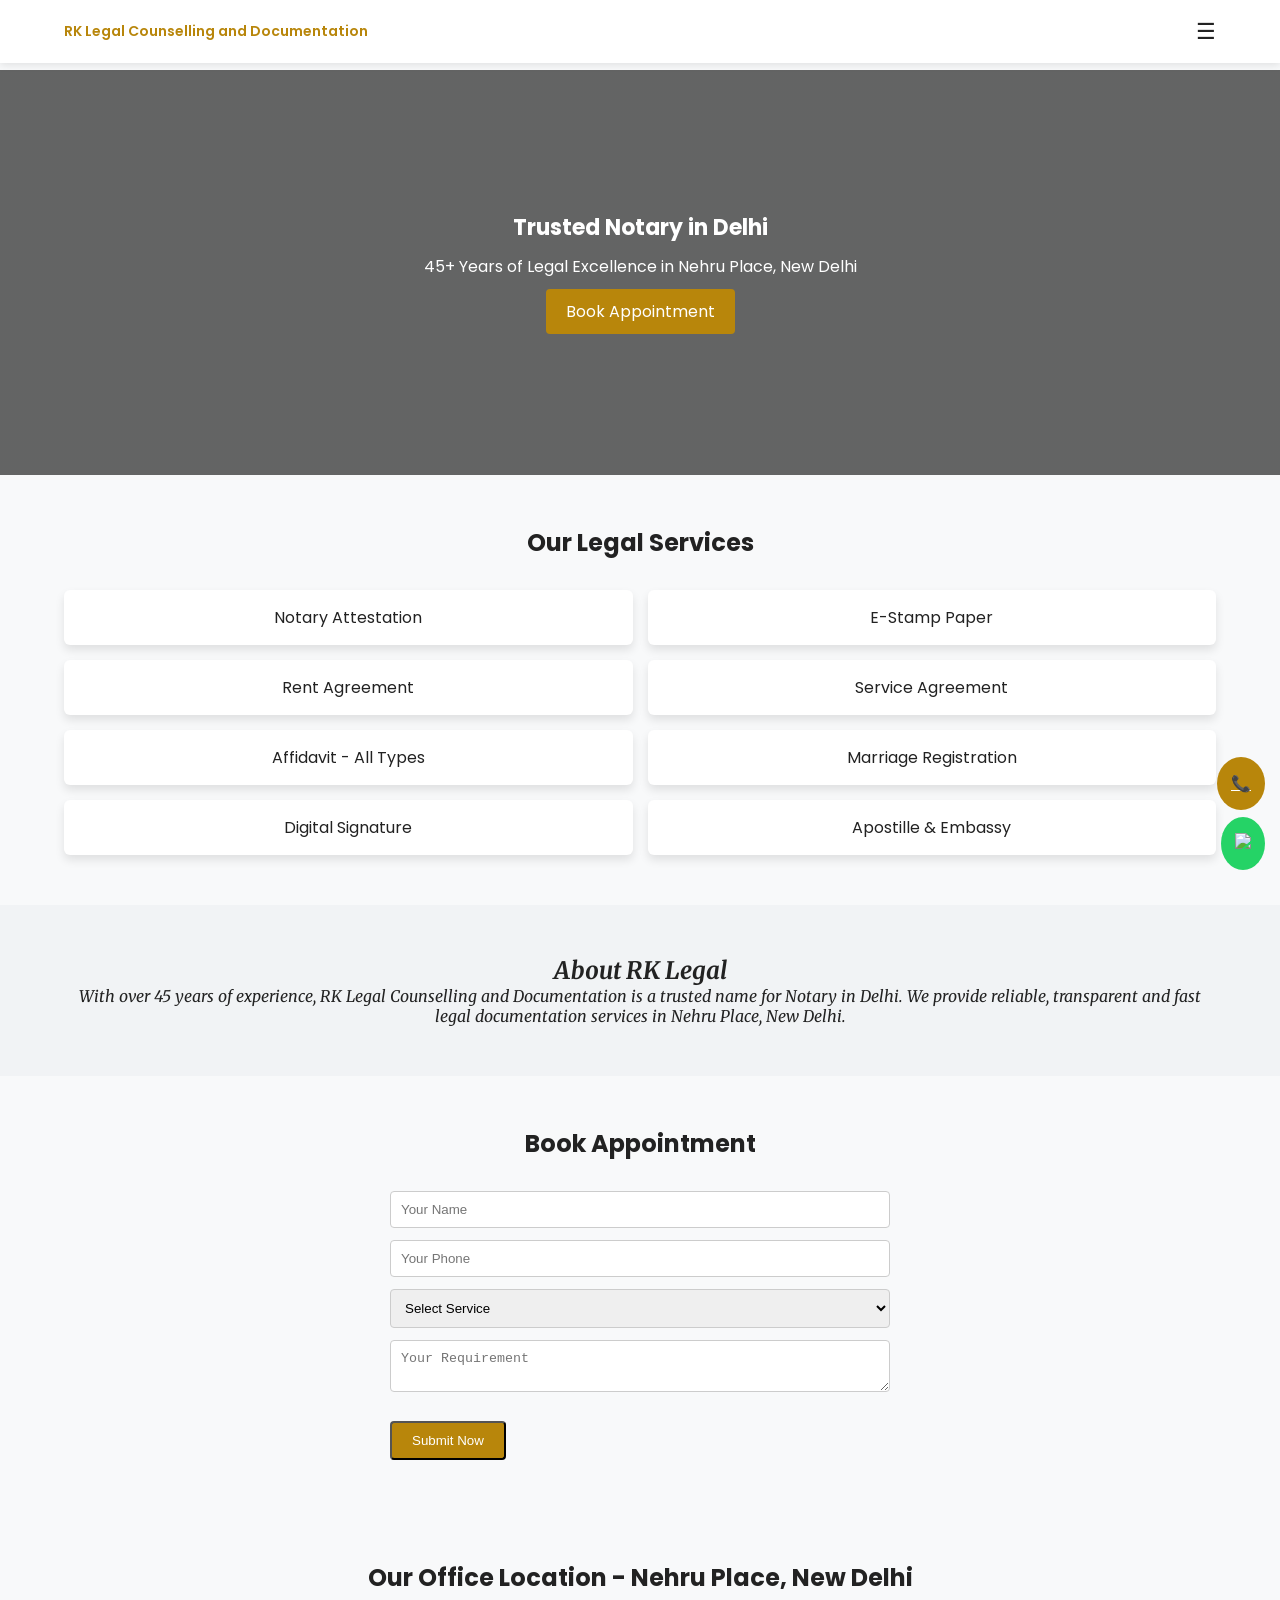
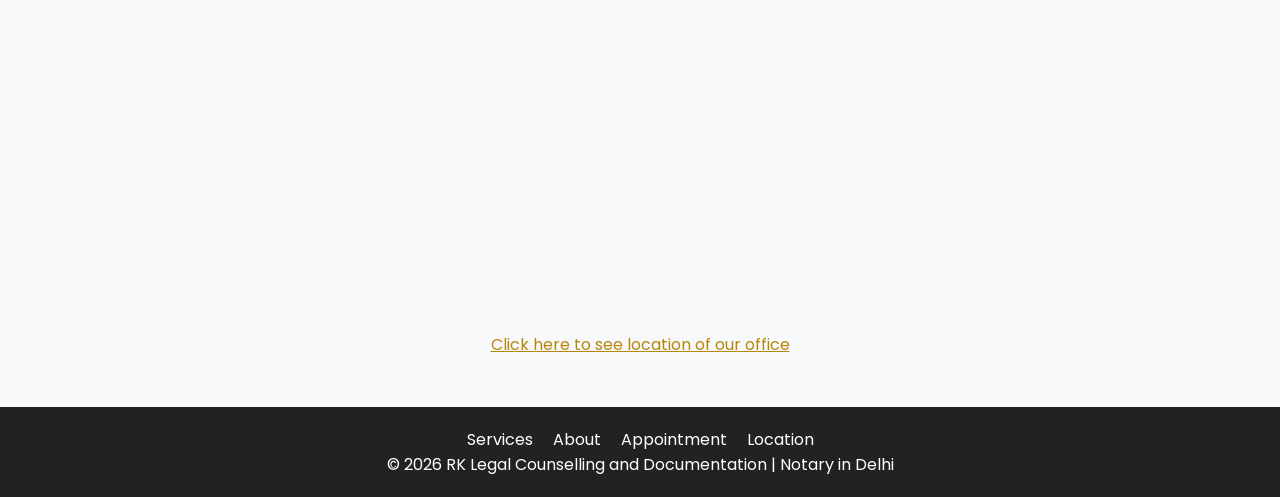
==== index.html @ 5b0e9911 "Add files via upload" ====
<!DOCTYPE html>
<html lang="en">
<head>
<meta charset="UTF-8">
<meta name="viewport" content="width=device-width, initial-scale=1.0">

<title>Notary in Delhi | RK Legal Counselling and Documentation</title>

<meta name="description" content="Trusted Notary in Delhi - RK Legal Counselling and Documentation. 45+ years experience in Affidavit, Agreements, Legal Documentation and Notary Services in Nehru Place, New Delhi.">

<link rel="stylesheet" href="style.css">

<link href="https://fonts.googleapis.com/css2?family=Poppins:wght@300;400;600&family=Merriweather:ital@1&display=swap" rel="stylesheet">
</head>

<body>

<!-- NAVBAR -->
<nav class="navbar">
  <div class="logo">RK Legal Counselling and Documentation</div>
  <div class="menu-toggle" id="menu-toggle">☰</div>

  <ul class="nav-links" id="nav-links">
    <li><a href="#services">Services</a></li>
    <li><a href="#about">About</a></li>
    <li><a href="#appointment">Appointment</a></li>
    <li><a href="#location">Location</a></li>
  </ul>
</nav>

<!-- HERO -->
<section class="hero">
  <div class="hero-content">
    <h1>Trusted Notary in Delhi</h1>
    <p>45+ Years of Legal Excellence in Nehru Place, New Delhi</p>
    <a href="#appointment" class="btn-gold">Book Appointment</a>
  </div>
</section>

<!-- SERVICES -->
<section id="services" class="services">
<h2 class="section-title">Our Legal Services</h2>

<div class="service-grid">

<a href="#" class="service-card">Notary Attestation</a>
<a href="#" class="service-card">E-Stamp Paper</a>
<a href="#" class="service-card">Rent Agreement</a>
<a href="#" class="service-card">Service Agreement</a>
<a href="#" class="service-card">Affidavit - All Types</a>
<a href="#" class="service-card">Marriage Registration</a>
<a href="#" class="service-card">Digital Signature</a>
<a href="#" class="service-card">Apostille & Embassy</a>

</div>
</section>

<!-- ABOUT -->
<section id="about" class="about">
<h2>About RK Legal</h2>
<p>
With over 45 years of experience, RK Legal Counselling and Documentation is a trusted name for Notary in Delhi.
We provide reliable, transparent and fast legal documentation services in Nehru Place, New Delhi.
</p>
</section>

<!-- APPOINTMENT -->
<section id="appointment" class="appointment">
<h2 class="section-title">Book Appointment</h2>

<form id="appointmentForm">
<input type="text" placeholder="Your Name" required>
<input type="tel" placeholder="Your Phone" required>

<select required>
<option>Select Service</option>
<option>Affidavit - Name Change</option>
<option>Affidavit - Marriage</option>
<option>Affidavit - Address Proof</option>
<option>Affidavit - Birth</option>
<option>Affidavit - Death</option>
<option>Affidavit - Income</option>
<option>Rent Agreement</option>
<option>Service Agreement</option>
<option>Hire Agreement</option>
<option>Partnership Agreement</option>
<option>Business Agreement</option>
<option>Property Sale Agreement</option>
<option>Property Purchase Agreement</option>
<option>General Power of Attorney</option>
<option>Special Power of Attorney</option>
<option>Document Attestation</option>
<option>Property Verification</option>
<option>Company Documentation</option>
<option>Legal Notice Drafting</option>
<option>Will Drafting</option>
<option>Loan Agreement</option>
<option>Stamp Paper Documentation</option>
<option>Gazette Name Change</option>
<option>Vehicle Sale Agreement</option>
<option>Translation of Legal Documents</option>
</select>

<textarea placeholder="Your Requirement"></textarea>

<button type="submit" class="btn-gold">Submit Now</button>
</form>
</section>

<!-- LOCATION -->
<section id="location" class="location">
<h2 class="section-title">Our Office Location - Nehru Place, New Delhi</h2>

<iframe 
src="https://www.google.com/maps?q=Nehru+Place+New+Delhi&output=embed"
width="100%" height="300" style="border:0;" loading="lazy">
</iframe>

<p class="map-link">
<a href="https://www.google.com/maps/place/Nehru+Place,+New+Delhi" target="_blank">
Click here to see location of our office
</a>
</p>
</section>

<!-- FOOTER -->
<footer>
<div class="footer-links">
<a href="#services">Services</a>
<a href="#about">About</a>
<a href="#appointment">Appointment</a>
<a href="#location">Location</a>
</div>

<p>© 2026 RK Legal Counselling and Documentation | Notary in Delhi</p>
</footer>

<!-- FLOAT BUTTONS -->
<a href="tel:+919811541667" class="float-call">📞</a>

<a href="https://wa.me/919811541667" class="float-whatsapp">
<img src="https://cdn-icons-png.flaticon.com/512/733/733585.png" width="22">
</a>

<script src="script.js"></script>
</body>
</html>
---- style.css ----
*{
margin:0;
padding:0;
box-sizing:border-box;
}

body{
font-family:'Poppins',sans-serif;
background:#f8f9fa;
color:#222;
}

/* NAV */
.navbar{
position:fixed;
top:0;
width:100%;
background:white;
display:flex;
justify-content:space-between;
align-items:center;
padding:15px 5%;
box-shadow:0 2px 8px rgba(0,0,0,0.1);
z-index:1000;
}

.logo{
font-weight:600;
color:#b8860b;
font-size:14px;
}

.menu-toggle{
font-size:22px;
cursor:pointer;
}

.nav-links{
display:none;
flex-direction:column;
position:absolute;
top:60px;
right:10px;
background:white;
padding:15px;
box-shadow:0 5px 15px rgba(0,0,0,0.1);
}

.nav-links.active{
display:flex;
}

.nav-links li{
list-style:none;
margin:10px 0;
}

.nav-links a{
text-decoration:none;
color:#333;
}

/* HERO */
.hero{
margin-top:70px;
height:45vh;
background:linear-gradient(rgba(0,0,0,.6),rgba(0,0,0,.6)),
url('https://images.unsplash.com/photo-1589829545856-d10d557cf95f');
background-size:cover;
background-position:center;
display:flex;
align-items:center;
justify-content:center;
text-align:center;
color:white;
padding:20px;
}

.hero h1{
font-size:22px;
margin-bottom:10px;
}

.btn-gold{
background:#b8860b;
color:white;
padding:10px 20px;
border-radius:4px;
text-decoration:none;
display:inline-block;
margin-top:10px;
}

/* SERVICES */
.services{
padding:50px 5%;
}

.section-title{
text-align:center;
margin-bottom:30px;
}

.service-grid{
display:grid;
grid-template-columns:1fr 1fr;
gap:15px;
}

.service-card{
background:white;
padding:15px;
text-align:center;
border-radius:6px;
box-shadow:0 5px 10px rgba(0,0,0,0.1);
transition:.3s;
text-decoration:none;
color:#222;
}

.service-card:hover{
transform:translateY(-5px);
}

/* ABOUT */
.about{
padding:50px 5%;
background:#f1f3f5;
font-family:'Merriweather',serif;
font-style:italic;
text-align:center;
}

/* APPOINTMENT */
.appointment{
padding:50px 5%;
}

form{
max-width:500px;
margin:auto;
}

form input, form select, form textarea{
width:100%;
padding:10px;
margin-bottom:12px;
border-radius:4px;
border:1px solid #ccc;
}

/* LOCATION */
.location{
padding:50px 5%;
text-align:center;
}

.map-link a{
color:#b8860b;
}

/* FOOTER */
footer{
background:#222;
color:white;
text-align:center;
padding:20px;
}

.footer-links a{
color:white;
margin:0 8px;
text-decoration:none;
}

/* FLOAT */
.float-call{
position:fixed;
bottom:90px;
right:15px;
background:#b8860b;
color:white;
padding:14px;
border-radius:50%;
}

.float-whatsapp{
position:fixed;
bottom:30px;
right:15px;
background:#25D366;
padding:14px;
border-radius:50%;
}
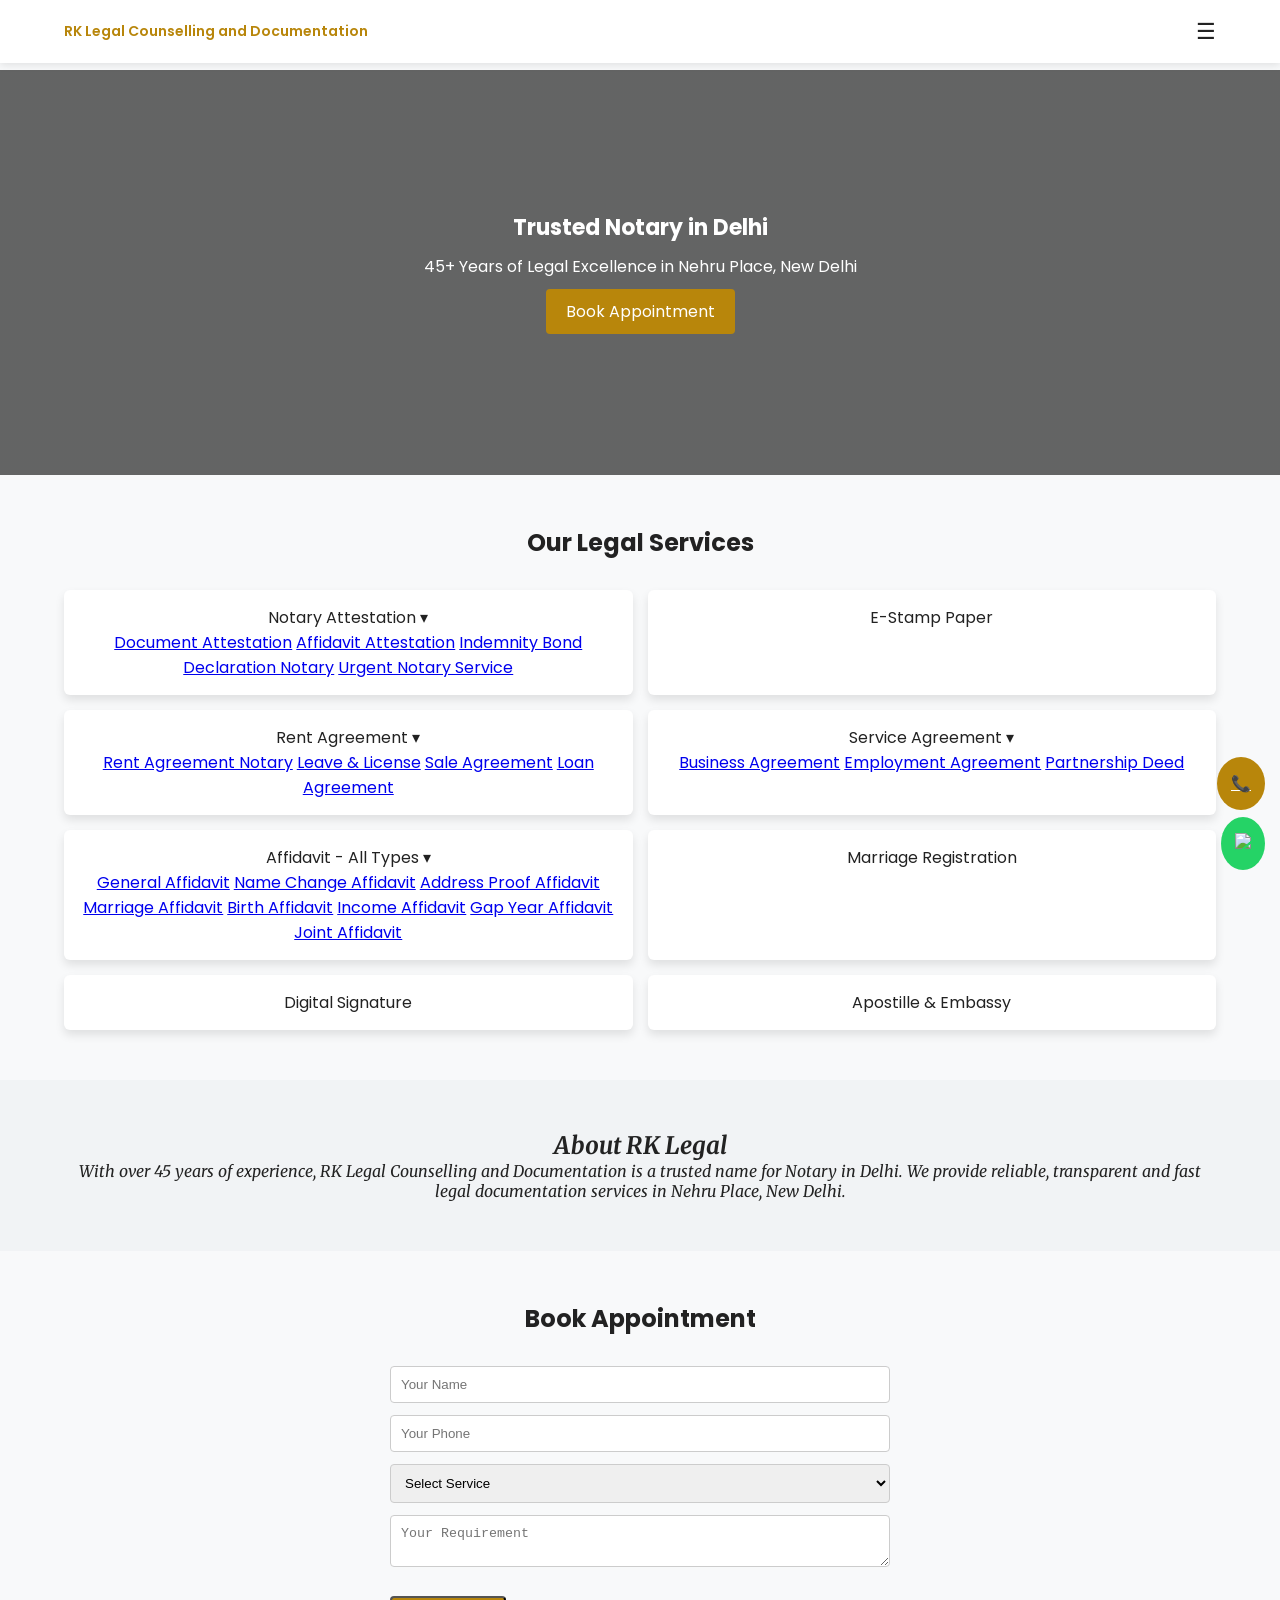
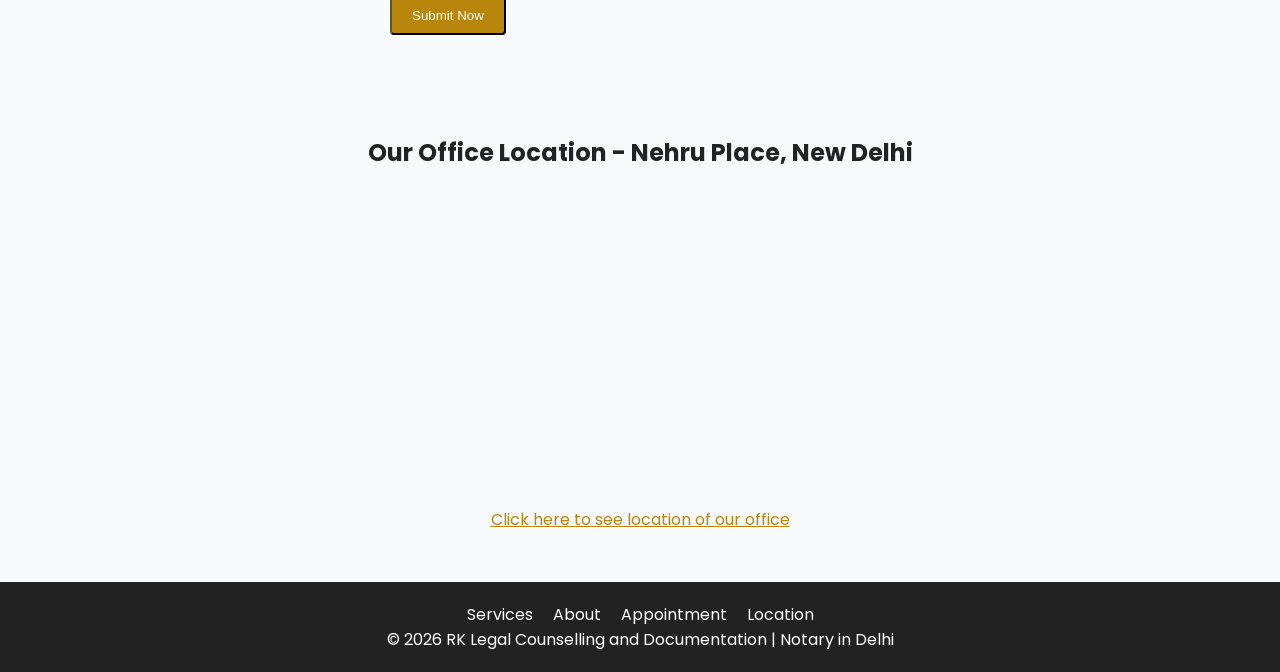
==== commit 7fdd5081: "Update index.html" ====
--- a/index.html
+++ b/index.html
@@ -7,7 +7,7 @@
 <title>Notary in Delhi | RK Legal Counselling and Documentation</title>
 
 <meta name="description" content="Trusted Notary in Delhi - RK Legal Counselling and Documentation. 45+ years experience in Affidavit, Agreements, Legal Documentation and Notary Services in Nehru Place, New Delhi.">
-
+<link rel="icon" type="image/png" href="fevicon.png">
 <link rel="stylesheet" href="style.css">
 
 <link href="https://fonts.googleapis.com/css2?family=Poppins:wght@300;400;600&family=Merriweather:ital@1&display=swap" rel="stylesheet">
@@ -43,11 +43,52 @@
 
 <div class="service-grid">
 
-<a href="#" class="service-card">Notary Attestation</a>
+<div class="service-card dropdown">
+<span onclick="toggleDropdown(this)">Notary Attestation ▾</span>
+<div class="dropdown-content">
+<a href="document-attestation-delhi.html">Document Attestation</a>
+<a href="affidavit-notary-delhi.html">Affidavit Attestation</a>
+<a href="indemnity-bond-notary-delhi.html">Indemnity Bond</a>
+<a href="declaration-notary-delhi.html">Declaration Notary</a>
+<a href="urgent-notary-delhi-ncr.html">Urgent Notary Service</a>
+</div>
+</div>
+
 <a href="#" class="service-card">E-Stamp Paper</a>
-<a href="#" class="service-card">Rent Agreement</a>
-<a href="#" class="service-card">Service Agreement</a>
-<a href="#" class="service-card">Affidavit - All Types</a>
+
+<div class="service-card dropdown">
+<span onclick="toggleDropdown(this)">Rent Agreement ▾</span>
+<div class="dropdown-content">
+<a href="rent-agreement-notary-delhi.html">Rent Agreement Notary</a>
+<a href="leave-license-agreement-delhi.html">Leave & License</a>
+<a href="sale-agreement-notary-delhi.html">Sale Agreement</a>
+<a href="loan-agreement-notary-delhi.html">Loan Agreement</a>
+</div>
+</div>
+
+<div class="service-card dropdown">
+<span onclick="toggleDropdown(this)">Service Agreement ▾</span>
+<div class="dropdown-content">
+<a href="business-agreement-delhi.html">Business Agreement</a>
+<a href="employment-agreement-notary-delhi.html">Employment Agreement</a>
+<a href="partnership-deed-notary-delhi.html">Partnership Deed</a>
+</div>
+</div>
+
+<div class="service-card dropdown">
+<span onclick="toggleDropdown(this)">Affidavit - All Types ▾</span>
+<div class="dropdown-content">
+<a href="affidavit-notary-delhi.html">General Affidavit</a>
+<a href="name-change-affidavit-delhi.html">Name Change Affidavit</a>
+<a href="address-proof-affidavit-delhi.html">Address Proof Affidavit</a>
+<a href="marriage-affidavit-delhi.html">Marriage Affidavit</a>
+<a href="birth-affidavit-delhi.html">Birth Affidavit</a>
+<a href="income-affidavit-delhi.html">Income Affidavit</a>
+<a href="gap-year-affidavit-delhi.html">Gap Year Affidavit</a>
+<a href="joint-affidavit-delhi.html">Joint Affidavit</a>
+</div>
+</div>
+
 <a href="#" class="service-card">Marriage Registration</a>
 <a href="#" class="service-card">Digital Signature</a>
 <a href="#" class="service-card">Apostille & Embassy</a>
@@ -144,4 +185,4 @@
 
 <script src="script.js"></script>
 </body>
-</html>+</html>
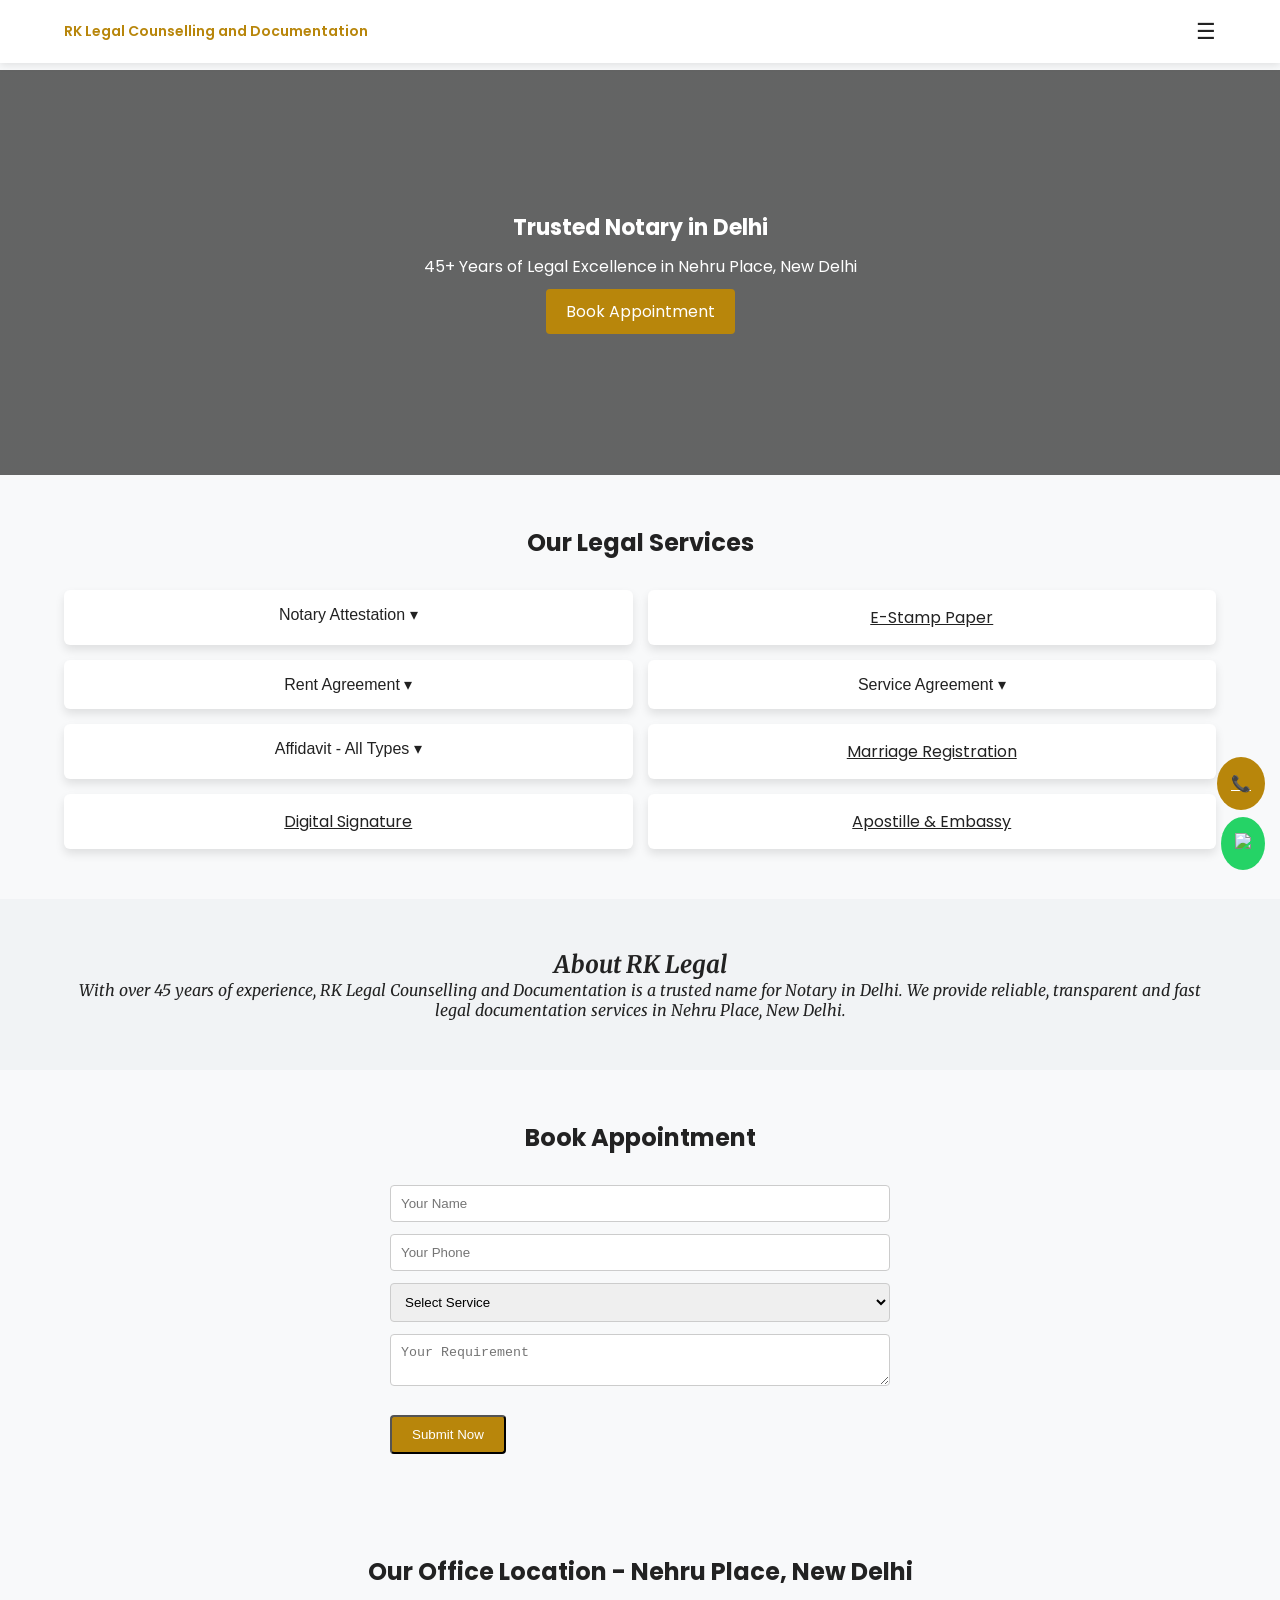
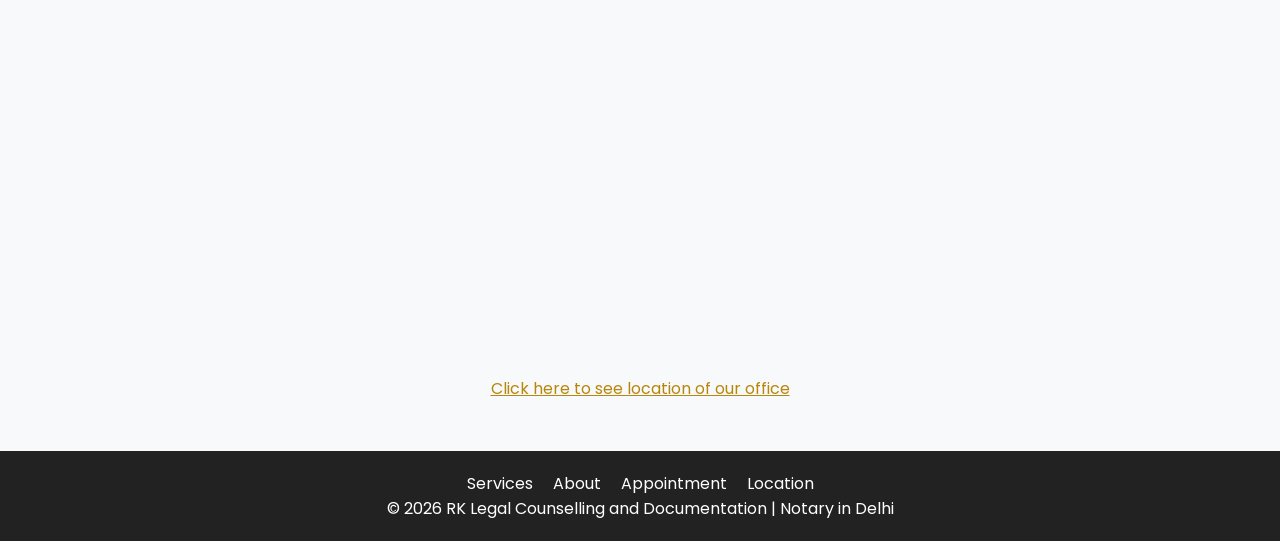
==== commit 1f6f0d57: "Update index.html" ====
--- a/index.html
+++ b/index.html
@@ -153,16 +153,22 @@
 <h2 class="section-title">Our Office Location - Nehru Place, New Delhi</h2>
 
 <iframe 
-src="https://www.google.com/maps?q=Nehru+Place+New+Delhi&output=embed"
-width="100%" height="300" style="border:0;" loading="lazy">
+src="https://www.google.com/maps/embed?pb=!1m18!1m12!1m3!1d3504.7129311848894!2d77.24989007599939!3d28.548347087897717!2m3!1f0!2f0!3f0!3m2!1i1024!2i768!4f13.1!3m3!1m2!1s0x390ce3c564a0f64b%3A0xf677fb0b6cf13e8c!2sR.K%20Legal%20Counselling%20And%20Documentation%20Center!5e0!3m2!1sen!2sin!4v1772868795054!5m2!1sen!2sin"
+width="100%" 
+height="350"
+style="border:0;"
+allowfullscreen=""
+loading="lazy"
+referrerpolicy="no-referrer-when-downgrade">
 </iframe>
 
 <p class="map-link">
-<a href="https://www.google.com/maps/place/Nehru+Place,+New+Delhi" target="_blank">
+<a href="https://maps.app.goo.gl/2YGU2A3iFEi6oLRU6" target="_blank">
 Click here to see location of our office
 </a>
 </p>
 </section>
+
 
 <!-- FOOTER -->
 <footer>
@@ -186,3 +192,4 @@
 <script src="script.js"></script>
 </body>
 </html>
+
--- a/style.css
+++ b/style.css
@@ -114,12 +114,39 @@
 border-radius:6px;
 box-shadow:0 5px 10px rgba(0,0,0,0.1);
 transition:.3s;
-text-decoration:none;
 color:#222;
 }
 
 .service-card:hover{
 transform:translateY(-5px);
+}
+
+/* DROPDOWN */
+.service-card.dropdown{
+cursor:pointer;
+}
+
+.service-card.dropdown span{
+display:block;
+font-weight:500;
+}
+
+.dropdown-content{
+display:none;
+margin-top:10px;
+text-align:left;
+}
+
+.dropdown-content a{
+display:block;
+padding:6px 0;
+font-size:14px;
+text-decoration:none;
+color:#1a4d8f;
+}
+
+.dropdown-content a:hover{
+text-decoration:underline;
 }
 
 /* ABOUT */
@@ -141,7 +168,9 @@
 margin:auto;
 }
 
-form input, form select, form textarea{
+form input,
+form select,
+form textarea{
 width:100%;
 padding:10px;
 margin-bottom:12px;
@@ -173,7 +202,7 @@
 text-decoration:none;
 }
 
-/* FLOAT */
+/* FLOAT BUTTONS */
 .float-call{
 position:fixed;
 bottom:90px;
@@ -191,4 +220,4 @@
 background:#25D366;
 padding:14px;
 border-radius:50%;
-}+}
